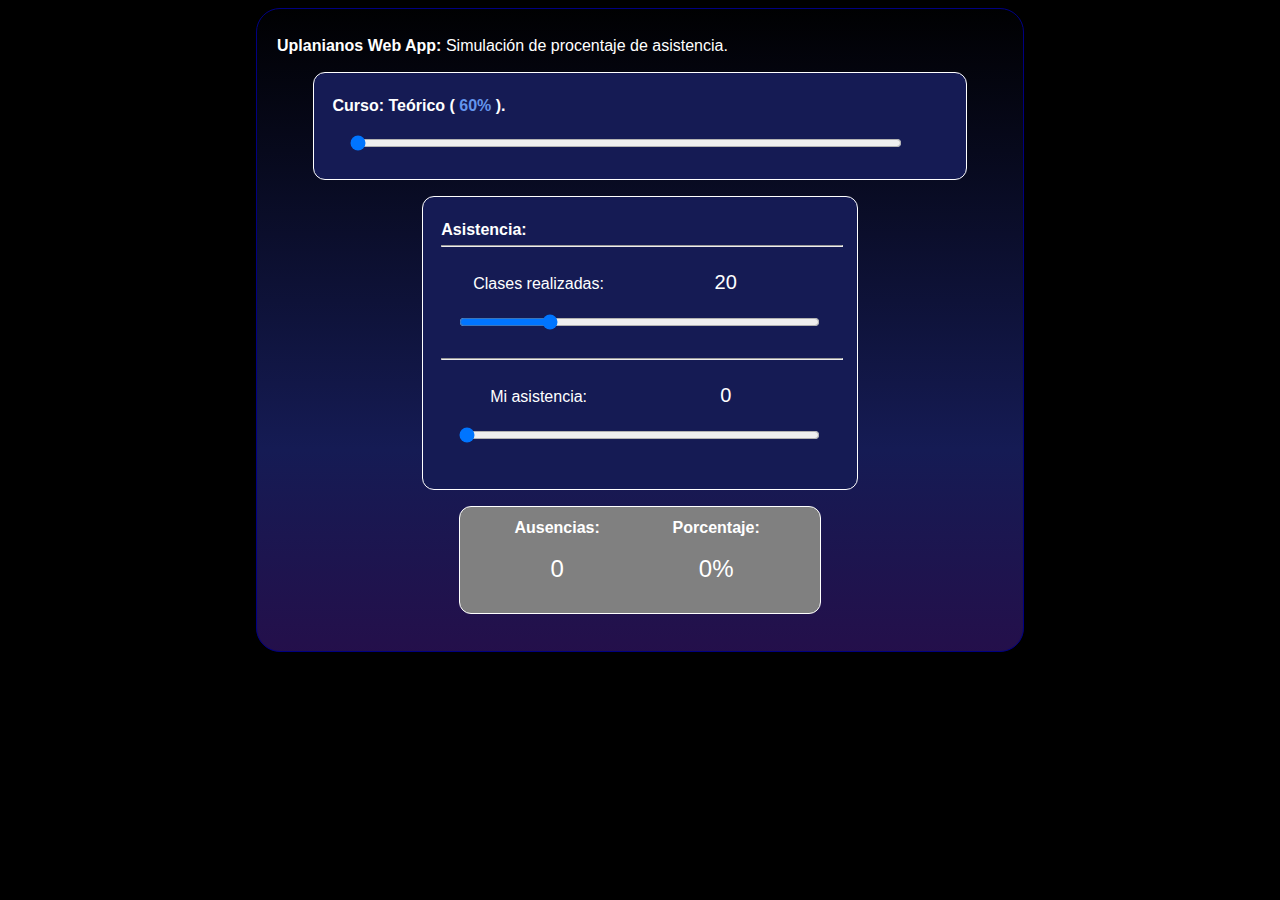
==== pages/asistencia.html @ 00abed51 "Add files via upload" ====
<!DOCTYPE html>
<meta charset="utf-8">
<html lang="en-US">
<html>
<head>
	<meta name="viewport" content="width=device-width, initial-scale=1.0">
	<link rel="icon" href="../media/uplanianos-icon.png">
	<link rel="stylesheet" href="../files/pages-style.css">
	<title>Uplanianos - Porcentaje de Asistencia</title>
</head>

<body>

<div class="main">
    <div class="labels"><b><p>Uplanianos Web App:</b> Simulación de procentaje de asistencia.</p></div>

	<div class="grid-container-pages" style="grid-auto-flow: flow;">
	  <div class="grid-item-slider"><br><text class="class-type" id="class-type"><b>Curso:</b> Teórico (</text> <text class="class-percent" id="class-percent">60%</text><text class="class-type"> ).</text><br><br>
	  <input type="range" class="slidebar" min="1" max="3" value="1" id="classType" onchange="classType(); getResult()"><br><br></div>

	  <div class="grid-item-tools"><br><b>Asistencia:</b>
	  <hr style="width: 98%; margin: auto; margin-top: 6px; margin-bottom: 6px; margin-right: 12px;">
	  <div class="double-container">
	    <div class="test-left" style="margin-top: 16px;">Clases realizadas:</div>
	    <div class="test-right"><input type="number" class="attendance" id="classes" min="0" max="80" step="1" value="20" readonly disabled></div>
	  </div>
	  <input type="range" class="slidebar" id="classSlider" min="1" max="80" value="20" onchange="classUpdate(); getResult()"><br><br>


	  <hr style="width: 98%; margin: auto; margin-top: 6px; margin-bottom: 6px; margin-right: 12px;">


	  <div class="double-container">
	    <div class="test-left" style="margin-top: 16px;">Mi asistencia:</div>
	    <div class="test-right"><input type="number" class="attendance" id="attendance" min="0" max="80" step="1" value="0" readonly disabled></div>
	  </div>
	  <input type="range" class="slidebar" id="attendanceSlider" min="1" max="20" value="0" onchange="attendanceUpdate(); getResult()"><br><br>
	  <br>
	  </div>

	  <div class="grid-item-results" id="resultDiv">
	    <div class="double-container">
	    <div class="test-left"><b>Ausencias:</b><br><br> <text class="result-text" id="absences">0</text><br><br></div>
	    <div class="test-right"><b>Porcentaje:</b><br><br> <text class="result-text" id="percentage">0</text><text class="result-text">%</text><br><br></div>
	  </div></div>

	</div>
    <br>
    <br>
    </div>
<br>
</div>


<script>
function classType() {
	var classType = document.getElementById("classType").value;

	if (classType == "1") {
         document.getElementById('class-type').innerText= "Curso: Teórico (";
         document.getElementById('class-percent').innerText= "60%"; }

	if (classType == "2") {
         document.getElementById('class-type').innerText= "Curso: Teórico-Práctico (";
         document.getElementById('class-percent').innerText= "75%"; }

	if (classType == "3") {
         document.getElementById('class-type').innerText= "Curso: Taller / Laboratorio (";
         document.getElementById('class-percent').innerText= "+85%"; }

}
</script>


<script>
function classUpdate() {
	var howManyClasses = document.getElementById("classSlider").value;
	var theirAttendance = document.getElementById("attendanceSlider").value;
	document.getElementById('classes').value = howManyClasses;

	document.getElementById('attendance').setAttribute('max', howManyClasses);
	document.getElementById('attendanceSlider').setAttribute('max', howManyClasses);

	if (howManyClasses < theirAttendance ) { document.getElementById('attendance').value = howManyClasses; }
}

function attendanceUpdate() {
	var whatAttendance = document.getElementById("attendanceSlider").value;
	document.getElementById('attendance').value = whatAttendance;
}
</script>

<script>
function getResult() {
	var howManyClasses = document.getElementById("classes").value;
	var whatAttendance = document.getElementById("attendance").value;
	var finalPercent = ((whatAttendance * 100) / howManyClasses).toFixed(0);
	document.getElementById('absences').innerText = (howManyClasses - whatAttendance);
	document.getElementById('percentage').innerText = finalPercent;

	var percentage = document.getElementById("percentage").value;
	var classType = document.getElementById("classType").value;

	if (classType == "1") {
	  if (finalPercent < "60") { document.getElementById('resultDiv').style.background = "darkred"; }
	  if (finalPercent >= "60") { document.getElementById('resultDiv').style.background = "cornflowerblue"; }
	}

	if (classType == "2") {
	  if (finalPercent < "75") { document.getElementById('resultDiv').style.background = "darkred"; }
	  if (finalPercent >= "75") { document.getElementById('resultDiv').style.background = "cornflowerblue"; }
	}

	if (classType == "3") {
	  if (finalPercent < "85") { document.getElementById('resultDiv').style.background = "darkred"; }
	  if (finalPercent >= "85") { document.getElementById('resultDiv').style.background = "cornflowerblue"; }
	}

}
</script>



</body>
</html>
---- files/pages-style.css ----
body {	font-family: 'Roboto', Verdana, Helvetica, Sans-serif;
	background-color: black;
	margin-left: 0px;
	margin-right: 0px;
	-webkit-user-select: none; /* Safari */
	-ms-user-select: none; /* IE 10 and IE 11 */
	user-select: none; /* Standard syntax */
}

body::-webkit-scrollbar { display: none; }

p	{color: white;}
h1	{color: white;}
a		{ color: cornflowerblue; text-decoration: none; }
a:hover		{ color: blue; text-decoration: underline; }
a:active	{ color: red; }
a:visited	{ color: hotpink; }

* { box-sizing: border-box; }

/* MAIN DIV SETTINGS */

.main {
	margin: auto;
	background-color: #151B54; /* For browsers that do not support gradients */
	background-image: linear-gradient(to bottom, black, #151B54, #36013F);
	background-repeat: no-repeat;
	background-attachment: fixed;
	background-size: 100% 100%;
	border: 1px solid navy;
	float: center;
	padding: 0px;
	width: 60%; /* The width is 60%, by default */
	border-radius: 24px;
	font-size: 16px;
}

/* Use a media query to add a break point at 800px: */
@media screen and (max-width: 800px) {
    .main {
	/* The width is 100%, when the viewport is 800px or smaller */ 
	position: absolute;
	top: 0px;
	width: 100%;
	border: 0px solid navy;
	border-radius: 0px;
	font-size: 14px;
	min-height: 100%;
    }
}


/* BUBBLE DIV ELEMENTS */

.labels { margin-left: 20px; margin-right: 20px; padding: 0px; padding-top: 12px; }

.referencias { color: white; margin-left: auto; margin-right: 50px; }

.grid-container-pages {
	width: 95%;
	margin-left: auto;
	margin-right: auto;
	display: grid;
	grid-template-columns: auto;
	background-color: transparent;
	row-gap: 16px;
	padding: 1px;
}

.grid-item-title {
	background-color: cornflowerblue;
	border: 1px solid lightgray;
	padding: 6px;
	text-align: center;
}

.grid-item-blue {
	background-color: lightblue;
	border: 1px solid lightgray;
	padding: 6px;
	text-align: left;
	border-radius: 6px;
}

.grid-item {
	background-color: lightyellow;
	border: 1px solid white;
	padding: 6px;
	text-align: left;
	border-radius: 6px;
}

.grid-item-green {
	background-color: lightgreen;
	border: 1px solid lightgray;
	padding: 6px;
	text-align: left;
	border-radius: 6px;
}

.grid-item-pink {
	background-color: pink;
	border: 1px solid lightgray;
	padding: 6px;
	text-align: left;
	border-radius: 6px;
}

.grid-item-gray {
	background-color: lightgray;
	border: 1px solid white;
	padding: 6px;
	text-align: left;
	border-radius: 6px;
}

.grid-item-license {
	width: 90%;
	margin-left: auto;
	margin-right: auto;
	background-color: #151B54;
	border: 1px solid white;
	color: white;
	padding: 6px;
	padding-left: 18px;
	text-align: left;
	border-radius: 12px;
}


/* TOOL PAGES DIV SETTINGS */

.grid-item-slider {
	width: 90%;
	margin-left: auto;
	margin-right: auto;
	background-color: #151B54;
	border: 1px solid white;
	color: white;
	padding: 6px;
	padding-left: 18px;
	text-align: left;
	border-radius: 12px;
}

.grid-item-tools {
	width: 60%;
	margin-left: auto;
	margin-right: auto;
	background-color: #151B54;
	border: 1px solid white;
	color: white;
	padding: 6px;
	padding-left: 18px;
	text-align: left;
	border-radius: 12px;
}

.grid-item-results {
	width: 50%;
	margin-left: auto;
	margin-right: auto;
	background-color: gray;
	border: 1px solid white;
	color: white;
	padding: 6px;
	padding-left: 18px;
	text-align: left;
	border-radius: 12px;
}


/* Use a media query to add a break point at 800px: */
@media screen and (max-width: 800px) {
    .grid-item-slider {  width: 95%; }
    .grid-item-tools {  width: 90%; }
    .grid-item-results {  width: 75%; }
}


/* INTEGRALES DIV SETTINGS */

.test-number { color: cornflowerblue; font-size: 16px; font-weight: bold; }

.slidebar { width: 88%; margin-left: 18px; outline: none; cursor: pointer; }

.double-container { display: flex; width: 98%; text-align: center; align-content: center; }
.test-left { flex: 5; padding: 6px; }
.test-right { flex: 5; padding: 6px; margin-right: 12px; }

input[type=number] {
	width: 85px;
	color: black;
	background: white;
	font-size: 15px;
	text-align: center;
	padding-top: 6px;
	padding-bottom: 6px;
	padding-left: 18px;
	border: 3px solid cornflowerblue;
	border-radius: 6px;
	cursor: copy;
	outline: none;
}

input[type=number].results {
	width: 100px;
	font-size: 16px;
	cursor: not-allowed;
}

/* Use a media query to add a break point at 800px: */
@media screen and (max-width: 800px) {
	input[type=number] { padding-left: 3px; }
	input[type=number].results { padding-left: 3px; }
}


/* BUTTONS SETTINGS */

#getResults {
	width: 100px;
	font-size: 16px;
	background-color: darkred;
	border: 3px solid darkgray;
	border-radius: 4px 4px;
	color: white;
	padding: 4px 4px;
	text-align: center;
	text-decoration: none;
	display: inline-block;
	cursor: pointer; }

#getResults:hover { background-color: #C30028; color: white; }
#getResults:active { background-color: #FC0034; color: black; }

#clearGrades {
	width: 75px;
	font-size: 16px;
	background-color: darkgreen;
	border: 3px solid darkgray;
	border-radius: 4px 4px;
	color: white;
	padding: 4px 4px;
	text-align: center;
	text-decoration: none;
	display: inline-block;
	cursor: pointer; }

#clearGrades:hover { background-color: green; color: white; }
#clearGrades:active { background-color: #39FF14; color: black; }


/* ATTENDANCE SETTINGS */

.class-type { color: white; font-size: 16px; font-weight: bold; }
.class-percent { color: cornflowerblue; font-size: 16px; font-weight: bold; }
.result-text { color: white; font-size: 24px; }

input[type=number].attendance {
	width: auto;
	color: white;
	text-color: white;
	background: transparent;
	font-size: 20px;
	text-align: center;
	padding: 12px;
	border: 0px solid transparent;
	border-radius: 6px;
	pointer-events: none;
	outline: none;
}
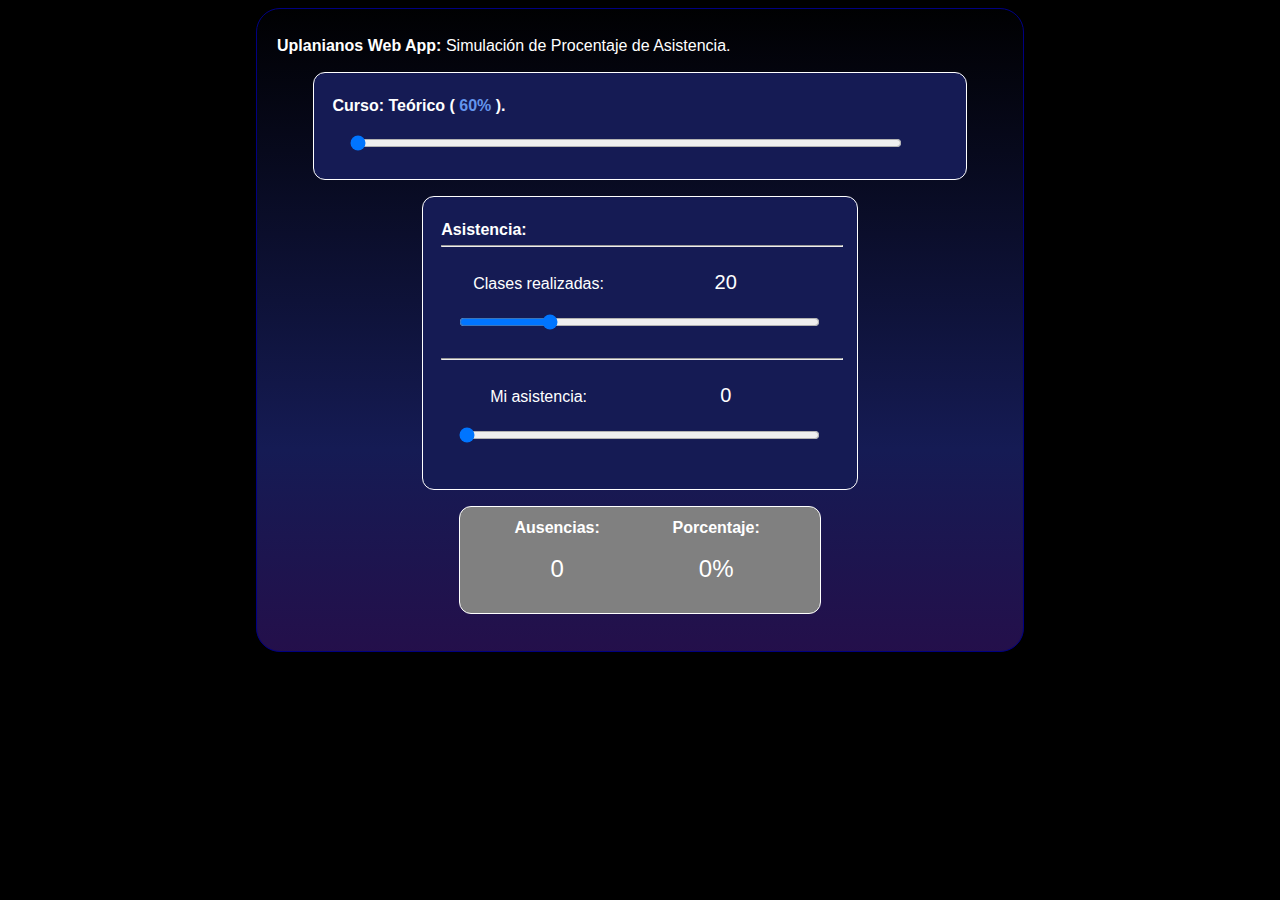
==== commit 4e5322f1: "Add files via upload" ====
--- a/pages/asistencia.html
+++ b/pages/asistencia.html
@@ -12,7 +12,7 @@
 <body>
 
 <div class="main">
-    <div class="labels"><b><p>Uplanianos Web App:</b> Simulación de procentaje de asistencia.</p></div>
+    <div class="labels"><b><p>Uplanianos Web App:</b> Simulación de Procentaje de Asistencia.</p></div>
 
 	<div class="grid-container-pages" style="grid-auto-flow: flow;">
 	  <div class="grid-item-slider"><br><text class="class-type" id="class-type"><b>Curso:</b> Teórico (</text> <text class="class-percent" id="class-percent">60%</text><text class="class-type"> ).</text><br><br>
--- a/files/pages-style.css
+++ b/files/pages-style.css
@@ -272,3 +272,56 @@
 	outline: none;
 }
 
+/* EXAM SETTINGS */
+
+.triple-container { display: flex; width: 100%; text-align: center; align-content: center; }
+.triple-left	{ flex: 3; padding: 6px; margin-left: 0px; }
+.triple-center	{ flex: 4; padding: 6px; }
+.triple-right	{ flex: 3; padding: 6px; margin-right: 12px; }
+
+input[type=number].average {
+	width: 100%;
+	color: white;
+	background: darkred;
+	font-size: 18px;
+	text-align: center;
+	padding-top: 6px;
+	padding-bottom: 6px;
+	padding-left: 18px;
+	border: 3px solid white;
+	border-radius: 6px;
+	pointer-events: none;
+	outline: none;
+}
+
+
+input[type=number].exam {
+	width: 100%;
+	color: white;
+	background: cornflowerblue;
+	font-size: 18px;
+	text-align: center;
+	padding-top: 6px;
+	padding-bottom: 6px;
+	padding-left: 18px;
+	border: 3px solid white;
+	border-radius: 6px;
+	pointer-events: none;
+	outline: none;
+}
+
+input[type=number].calculation {
+	width: 100%;
+	color: white;
+	background: gray;
+	font-size: 18px;
+	text-align: center;
+	padding-top: 6px;
+	padding-bottom: 6px;
+	padding-left: 18px;
+	border: 3px solid white;
+	border-radius: 6px;
+	pointer-events: none;
+	outline: none;
+}
+
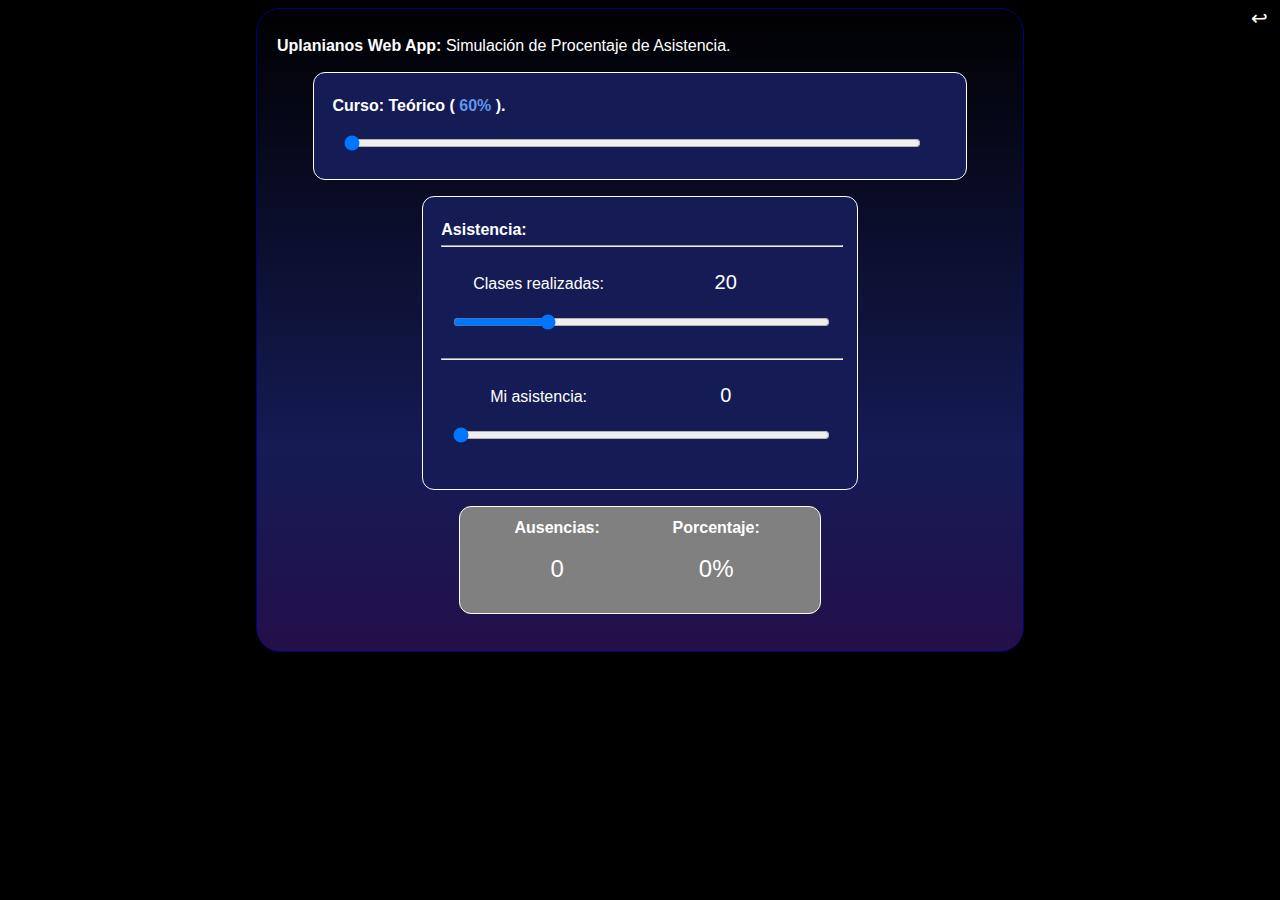
==== commit bd2c8893: "Add files via upload" ====
--- a/pages/asistencia.html
+++ b/pages/asistencia.html
@@ -13,10 +13,11 @@
 
 <div class="main">
     <div class="labels"><b><p>Uplanianos Web App:</b> Simulación de Procentaje de Asistencia.</p></div>
+    <a href="../index.html"><div id="return" class="return">&larrhk;</div></a>
 
 	<div class="grid-container-pages" style="grid-auto-flow: flow;">
 	  <div class="grid-item-slider"><br><text class="class-type" id="class-type"><b>Curso:</b> Teórico (</text> <text class="class-percent" id="class-percent">60%</text><text class="class-type"> ).</text><br><br>
-	  <input type="range" class="slidebar" min="1" max="3" value="1" id="classType" onchange="classType(); getResult()"><br><br></div>
+	  <input type="range" class="slidebar" min="1" max="3" value="1" id="classType" oninput="classType(); getResult()"><br><br></div>
 
 	  <div class="grid-item-tools"><br><b>Asistencia:</b>
 	  <hr style="width: 98%; margin: auto; margin-top: 6px; margin-bottom: 6px; margin-right: 12px;">
@@ -24,7 +25,7 @@
 	    <div class="test-left" style="margin-top: 16px;">Clases realizadas:</div>
 	    <div class="test-right"><input type="number" class="attendance" id="classes" min="0" max="80" step="1" value="20" readonly disabled></div>
 	  </div>
-	  <input type="range" class="slidebar" id="classSlider" min="1" max="80" value="20" onchange="classUpdate(); getResult()"><br><br>
+	  <input type="range" class="slidebar" id="classSlider" min="1" max="80" value="20" oninput="classUpdate(); getResult()"><br><br>
 
 
 	  <hr style="width: 98%; margin: auto; margin-top: 6px; margin-bottom: 6px; margin-right: 12px;">
@@ -34,7 +35,7 @@
 	    <div class="test-left" style="margin-top: 16px;">Mi asistencia:</div>
 	    <div class="test-right"><input type="number" class="attendance" id="attendance" min="0" max="80" step="1" value="0" readonly disabled></div>
 	  </div>
-	  <input type="range" class="slidebar" id="attendanceSlider" min="1" max="20" value="0" onchange="attendanceUpdate(); getResult()"><br><br>
+	  <input type="range" class="slidebar" id="attendanceSlider" min="1" max="20" value="0" oninput="attendanceUpdate(); getResult()"><br><br>
 	  <br>
 	  </div>
 
@@ -120,6 +121,19 @@
 </script>
 
 
+<script>
+var prevScrollpos = window.pageYOffset;
+window.onscroll = function() {
+var currentScrollPos = window.pageYOffset;
+  if (prevScrollpos > currentScrollPos) {
+    document.getElementById("return").style.top = "6px"; 
+  } else {
+    document.getElementById("return").style.top = "-40px"; 
+  }
+  prevScrollpos = currentScrollPos;
+}
+</script>
+
 
 </body>
 </html>
--- a/files/pages-style.css
+++ b/files/pages-style.css
@@ -16,6 +16,8 @@
 a:hover		{ color: blue; text-decoration: underline; }
 a:active	{ color: red; }
 a:visited	{ color: hotpink; }
+
+.return { position: absolute; right: 12px; top: 6px; color: white; font-size: 20px; transition: 3s; }
 
 * { box-sizing: border-box; }
 
@@ -115,6 +117,10 @@
 	border-radius: 6px;
 }
 
+
+
+/* LICENCE DIV SETTINGS */
+
 .grid-item-license {
 	width: 90%;
 	margin-left: auto;
@@ -162,6 +168,19 @@
 	margin-left: auto;
 	margin-right: auto;
 	background-color: gray;
+	border: 1px solid white;
+	color: white;
+	padding: 6px;
+	padding-left: 18px;
+	text-align: left;
+	border-radius: 12px;
+}
+
+.grid-exam-results {
+	width: 40%;
+	margin-left: auto;
+	margin-right: auto;
+	background-color: #151B54;
 	border: 1px solid white;
 	color: white;
 	padding: 6px;
@@ -176,6 +195,7 @@
     .grid-item-slider {  width: 95%; }
     .grid-item-tools {  width: 90%; }
     .grid-item-results {  width: 75%; }
+    .grid-exam-results {  width: 75%; }
 }
 
 
@@ -183,7 +203,7 @@
 
 .test-number { color: cornflowerblue; font-size: 16px; font-weight: bold; }
 
-.slidebar { width: 88%; margin-left: 18px; outline: none; cursor: pointer; }
+.slidebar { width: 92%; margin-left: 12px; outline: none; cursor: pointer; }
 
 .double-container { display: flex; width: 98%; text-align: center; align-content: center; }
 .test-left { flex: 5; padding: 6px; }
@@ -207,6 +227,7 @@
 input[type=number].results {
 	width: 100px;
 	font-size: 16px;
+	background: darkgray;
 	cursor: not-allowed;
 }
 
@@ -275,9 +296,9 @@
 /* EXAM SETTINGS */
 
 .triple-container { display: flex; width: 100%; text-align: center; align-content: center; }
-.triple-left	{ flex: 3; padding: 6px; margin-left: 0px; }
-.triple-center	{ flex: 4; padding: 6px; }
-.triple-right	{ flex: 3; padding: 6px; margin-right: 12px; }
+.triple-left	{ flex: 1; padding: 6px; margin-left: 0px; }
+.triple-center	{ flex: 1; padding: 6px; }
+.triple-right	{ flex: 1; padding: 6px; margin-right: 12px; }
 
 input[type=number].average {
 	width: 100%;
@@ -325,3 +346,65 @@
 	outline: none;
 }
 
+/* Use a media query to add a break point at 800px: */
+@media screen and (max-width: 800px) {
+	input[type=number].average	{ padding-left: 0px; padding-right: 0px; }
+	input[type=number].exam		{ padding-left: 0px; padding-right: 0px; }
+	input[type=number].calculation	{ padding-left: 0px; padding-right: 0px; }
+}
+
+/* TESTS SETTINGS */
+
+.test-percent { color: cornflowerblue; font-size: 16px; font-weight: bold; }
+
+/* PROMEDIOS SETTINGS */
+
+.promedios-container {
+	display: flex;
+	width: 96%;
+	margin-left: 3px;
+	margin-top: 12px;
+	margin-bottom: 6px;
+	padding-bottom: 12px;
+	border-bottom: 2px solid darkgray;
+	text-align: center;
+	align-content: center;
+}
+
+.test-titles { position: absolute; padding-left: 6px; margin-top: -1px; color: lightgray; font-size: 14px; }
+
+input[type=number].average-input {
+	width: 85px;
+	color: black;
+	background: white;
+	font-size: 15px;
+	text-align: center;
+	padding-top: 6px;
+	padding-bottom: 6px;
+	padding-left: 18px;
+	border: 3px solid cornflowerblue;
+	border-radius: 6px;
+	cursor: copy;
+	outline: none;
+}
+
+input[type=number].average-maths {
+	width: 85px;
+	color: black;
+	background: darkgray;
+	font-size: 15px;
+	text-align: center;
+	padding-top: 6px;
+	padding-bottom: 6px;
+	padding-left: 18px;
+	border: 3px solid cornflowerblue;
+	border-radius: 6px;
+	cursor: not-allowed;
+	outline: none;
+}
+
+/* Use a media query to add a break point at 800px: */
+@media screen and (max-width: 800px) {
+	input[type=number].average-input { width: 60px; padding-left: 0px; padding-right: 0px; }
+	input[type=number].average-maths { width: 60px; padding-left: 0px; padding-right: 0px; }
+}
